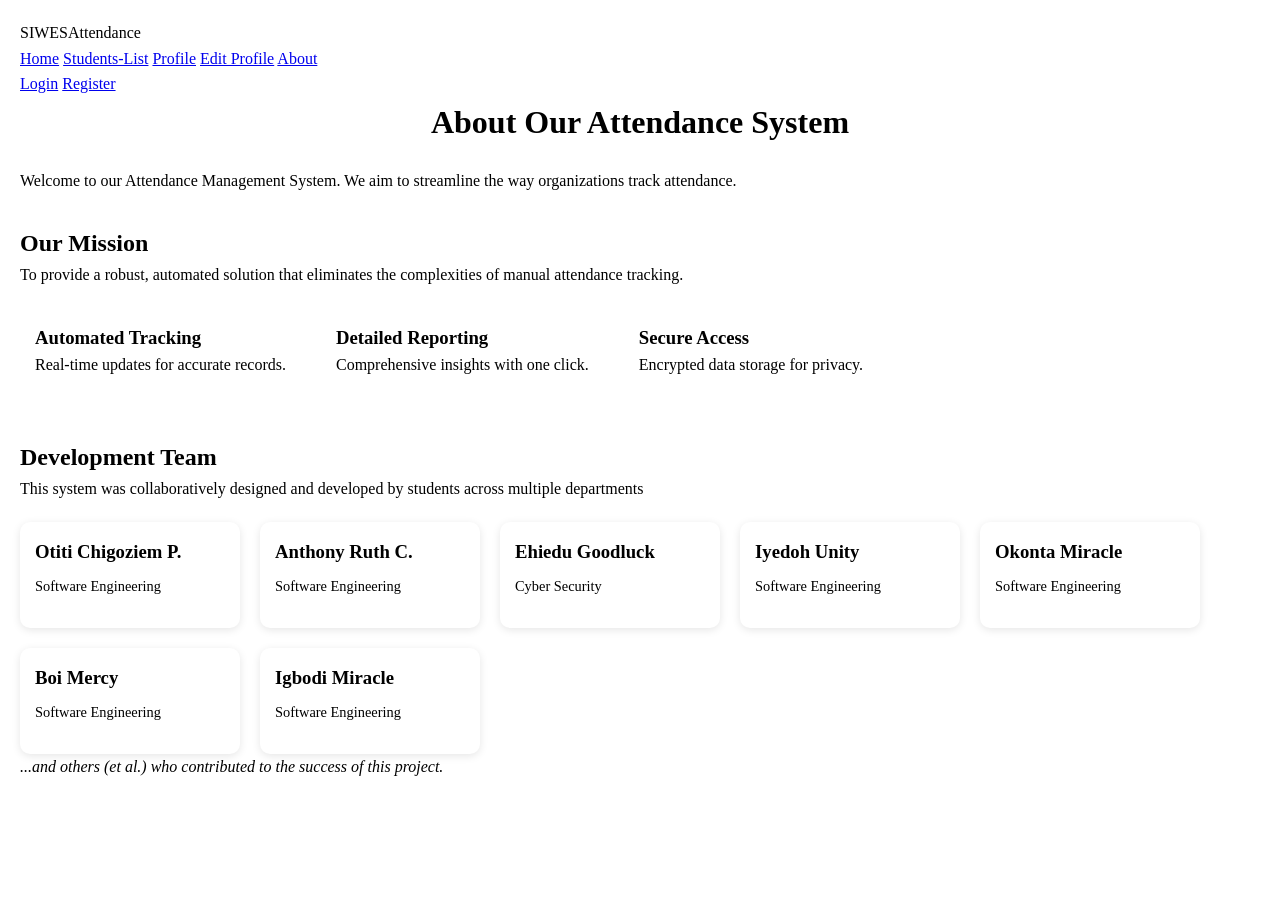
==== about.html @ 614910f0 "Added development team section with student names and implemented SEO meta tags on public pages" ====
<!DOCTYPE html>
<html lang="en">

<head>
    <meta charset="UTF-8">
    <meta name="viewport" content="width=device-width, initial-scale=1.0">
    <title>About Us | Attendance Management System</title>
    <!-- SEO Meta Tags -->
<meta name="description" content="Learn about the SIWES Attendance Management System, a student-built solution designed to simplify attendance tracking and management.">

<meta name="keywords" content="SIWES, Attendance System, Student Project, Attendance Management, Nigeria, Software Engineering">

<meta name="author" content="SIWES Student Development Team">

<meta name="robots" content="index, follow">

<!-- Open Graph (for social media sharing) -->
<meta property="og:title" content="About | SIWES Attendance Management System">
<meta property="og:description" content="A student-developed system designed to improve attendance tracking and reporting.">
<meta property="og:type" content="website">
<meta property="og:url" content="http://localhost:5500/about.html">
<meta property="og:image" content="/images/preview.png">
    <link rel="stylesheet" href="/css/about.css">
    <link rel="stylesheet" href="/css/navbar.css">
</head>

<body>

    <div class="container">
        <nav class="navbar">

            <div class="logo">
                SIWES<span>Attendance</span>
            </div>

            <div class="nav-links">
                <a href="index.html">Home</a>
                <a href="students_list.html">Students-List</a>
                <a href="profile.html">Profile</a>
                <a href="edit_profile.html">Edit Profile</a>
                <a href="about.html">About</a>
            </div>

            <div class="auth-buttons">
                <a href="login.html" class="login">Login</a>
                <a href="register.html" class="register">Register</a>
            </div>

        </nav>

        <h1>About Our Attendance System</h1>
        <p>Welcome to our Attendance Management System. We aim to streamline the way organizations track attendance.</p>

        <h2>Our Mission</h2>
        <p>To provide a robust, automated solution that eliminates the complexities of manual attendance tracking.</p>

        <div class="features">
            <div class="feature-card">
                <h3>Automated Tracking</h3>
                <p>Real-time updates for accurate records.</p>
            </div>
            <div class="feature-card">
                <h3>Detailed Reporting</h3>
                <p>Comprehensive insights with one click.</p>
            </div>
            <div class="feature-card">
                <h3>Secure Access</h3>
                <p>Encrypted data storage for privacy.</p>
            </div>
        </div>

        <!--  NEW TEAM SECTION -->
        <h2>Development Team</h2>
        <p>This system was collaboratively designed and developed by students across multiple departments</p>

        <div class="team">
            <div class="team-card">
                <h3>Otiti Chigoziem P.</h3>
                <p>Software Engineering</p>
            </div>

            <div class="team-card">
                <h3>Anthony Ruth C.</h3>
                <p>Software Engineering</p>
            </div>

            <div class="team-card">
                <h3>Ehiedu Goodluck</h3>
                <p>Cyber Security</p>
            </div>

            <div class="team-card">
                <h3>Iyedoh Unity</h3>
                <p>Software Engineering</p>
            </div>

            <div class="team-card">
                <h3>Okonta Miracle</h3>
                <p>Software Engineering</p>
            </div>

            <div class="team-card">
                <h3>Boi Mercy</h3>
                <p>Software Engineering</p>
            </div>

            <div class="team-card">
                <h3>Igbodi Miracle</h3>
                <p>Software Engineering</p>
            </div>
        </div>

        <p><em>...and others (et al.) who contributed to the success of this project.</em></p>

    </div>

</body>

</html>
---- css/about.css ----
@import url('/css/config.css');

* {
    margin: 0;
    padding: 0;
    box-sizing: border-box;
}

body {
    font-family: var(--primary-font), var(--secondary-font);
    line-height: 1.6;
    color: var(--secondary-color);
}

.container {
    width: 100%;
    padding: 1.25rem;
}

h1 {
    color: var(--primary-color);
    margin-bottom: 1.25rem;
    text-align: center;
}

h2 {
    color: var(--primary-color);
    margin-top: 1.875rem;
}

p {
    margin-bottom: 0.9375rem;
}

.features {
    display: flex;
    gap: 1.25rem;
    margin-top: 1.25rem;
    flex-wrap: wrap; /* ADDED TO ALLOW WRAPPING ON SMALLER SCREENS */
}

.feature-card {
    padding: 0.9375rem;
    border-left: 0.3125rem solid var(--primary-color);
}
.team {
    display: flex;
    flex-wrap: wrap;
    gap: 1.25rem;
    margin-top: 1.25rem;
}

.team-card {
    background: #fff;
    padding: 0.9375rem;
    border-radius: 0.625rem;
    width: 220px;
    box-shadow: 0 0.125rem 0.5rem rgba(0, 0, 0, 0.1);
    border-left: 0.3125rem solid var(--primary-color);
    transition: transform 0.2s ease, box-shadow 0.2s ease;
}

.team-card:hover {
    transform: translateY(-5px);
    box-shadow: 0 0.25rem 0.75rem rgba(0, 0, 0, 0.15);
}

.team-card h3 {
    margin-bottom: 0.5rem;
    color: var(--primary-color);
}

.team-card p {
    font-size: 0.9rem;
}
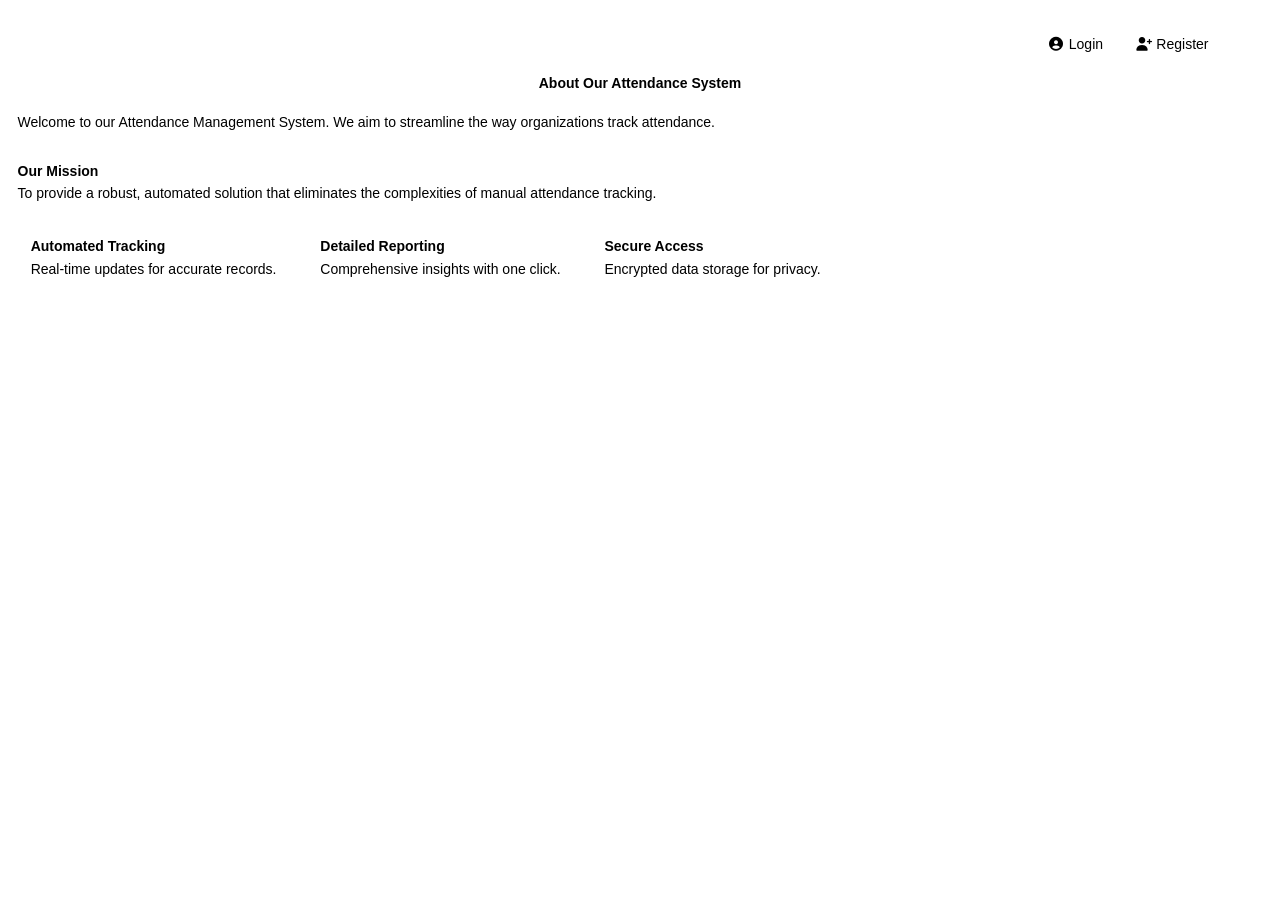
==== commit f5000dc7: "Sir, Arinze, Emmanuel, Miracle made a change in the:login.html, navbar.html, profile.html, students_" ====
--- a/about.html
+++ b/about.html
@@ -5,23 +5,9 @@
     <meta charset="UTF-8">
     <meta name="viewport" content="width=device-width, initial-scale=1.0">
     <title>About Us | Attendance Management System</title>
-    <!-- SEO Meta Tags -->
-<meta name="description" content="Learn about the SIWES Attendance Management System, a student-built solution designed to simplify attendance tracking and management.">
-
-<meta name="keywords" content="SIWES, Attendance System, Student Project, Attendance Management, Nigeria, Software Engineering">
-
-<meta name="author" content="SIWES Student Development Team">
-
-<meta name="robots" content="index, follow">
-
-<!-- Open Graph (for social media sharing) -->
-<meta property="og:title" content="About | SIWES Attendance Management System">
-<meta property="og:description" content="A student-developed system designed to improve attendance tracking and reporting.">
-<meta property="og:type" content="website">
-<meta property="og:url" content="http://localhost:5500/about.html">
-<meta property="og:image" content="/images/preview.png">
     <link rel="stylesheet" href="/css/about.css">
     <link rel="stylesheet" href="/css/navbar.css">
+    <link rel="stylesheet" href="/fontawesome/css/all.css">
 </head>
 
 <body>
@@ -42,12 +28,11 @@
             </div>
 
             <div class="auth-buttons">
-                <a href="login.html" class="login">Login</a>
-                <a href="register.html" class="register">Register</a>
+                <a href="login.html" class="login"><i class="fa fa-user-circle" aria-hidden="true"></i> Login</a>
+                <a href="register.html" class="register"><i class="fa fa-user-plus" aria-hidden="true"></i> Register</a>
             </div>
 
         </nav>
-
         <h1>About Our Attendance System</h1>
         <p>Welcome to our Attendance Management System. We aim to streamline the way organizations track attendance.</p>
 
@@ -68,50 +53,6 @@
                 <p>Encrypted data storage for privacy.</p>
             </div>
         </div>
-
-        <!--  NEW TEAM SECTION -->
-        <h2>Development Team</h2>
-        <p>This system was collaboratively designed and developed by students across multiple departments</p>
-
-        <div class="team">
-            <div class="team-card">
-                <h3>Otiti Chigoziem P.</h3>
-                <p>Software Engineering</p>
-            </div>
-
-            <div class="team-card">
-                <h3>Anthony Ruth C.</h3>
-                <p>Software Engineering</p>
-            </div>
-
-            <div class="team-card">
-                <h3>Ehiedu Goodluck</h3>
-                <p>Cyber Security</p>
-            </div>
-
-            <div class="team-card">
-                <h3>Iyedoh Unity</h3>
-                <p>Software Engineering</p>
-            </div>
-
-            <div class="team-card">
-                <h3>Okonta Miracle</h3>
-                <p>Software Engineering</p>
-            </div>
-
-            <div class="team-card">
-                <h3>Boi Mercy</h3>
-                <p>Software Engineering</p>
-            </div>
-
-            <div class="team-card">
-                <h3>Igbodi Miracle</h3>
-                <p>Software Engineering</p>
-            </div>
-        </div>
-
-        <p><em>...and others (et al.) who contributed to the success of this project.</em></p>
-
     </div>
 
 </body>
--- a/css/navbar.css
+++ b/css/navbar.css
@@ -0,0 +1,71 @@
+@import url("config.css");
+* {
+  margin: 0;
+  padding: 0;
+  box-sizing: border-box;
+  font-family: Arial, sans-serif;
+  font-size: 14px;
+}
+
+
+
+.navbar {
+  display: flex;
+  justify-content: space-between;
+  align-items: center;
+  padding: 15px 40px;
+  background-color: var(--primary-color);
+  color: white;
+  box-shadow: 2px 2px 2px var(--primary-color);
+}
+.logo img{
+ height: 50px;
+ width: auto;
+}
+.nav-links {
+  display: flex;
+  gap: 25px;
+}
+
+.nav-links a {
+  text-decoration: none;
+  color: white;
+  font-size: 15px;
+}
+
+
+
+.buttons {
+  display: flex;
+  gap: 10px;
+}
+
+.btn {
+  padding: 8px 14px;
+  border: none;
+  border-radius: 5px;
+  font-size: 14px;
+  cursor: pointer;
+}
+
+
+.login {
+  background-color: white;
+}
+
+
+
+.auth-buttons a {
+  padding: 8px 14px;
+  text-decoration: none;
+  border-radius: 5px;
+  font-size: 14px;
+  color: black;
+}
+
+
+
+.register {
+  background-color: white;
+}
+
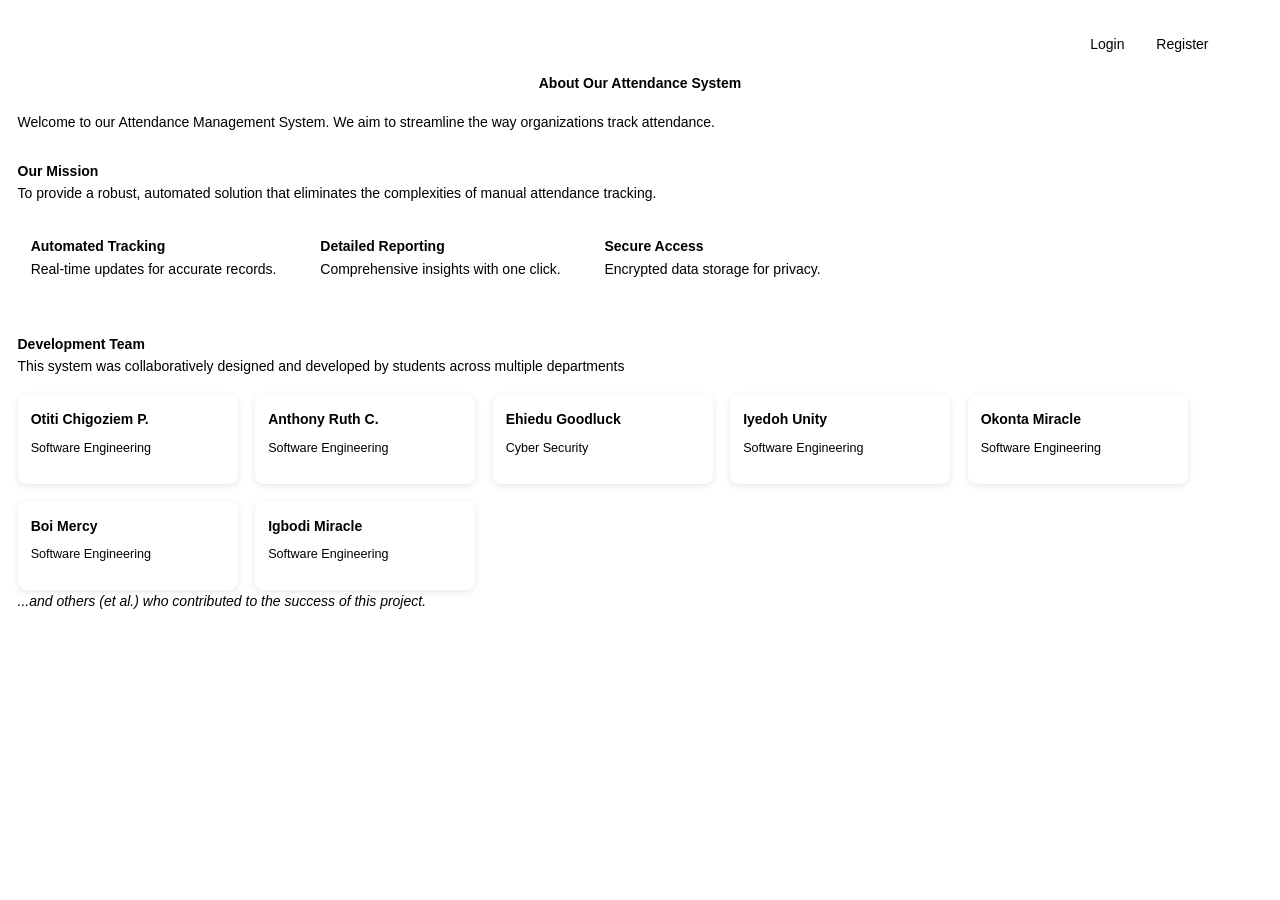
==== commit c2bc205d: "Merge pull request #23 from ChigoziemOtiti/add-team-section Add Development Team Section and SEO Met" ====
--- a/about.html
+++ b/about.html
@@ -5,9 +5,23 @@
     <meta charset="UTF-8">
     <meta name="viewport" content="width=device-width, initial-scale=1.0">
     <title>About Us | Attendance Management System</title>
+    <!-- SEO Meta Tags -->
+<meta name="description" content="Learn about the SIWES Attendance Management System, a student-built solution designed to simplify attendance tracking and management.">
+
+<meta name="keywords" content="SIWES, Attendance System, Student Project, Attendance Management, Nigeria, Software Engineering">
+
+<meta name="author" content="SIWES Student Development Team">
+
+<meta name="robots" content="index, follow">
+
+<!-- Open Graph (for social media sharing) -->
+<meta property="og:title" content="About | SIWES Attendance Management System">
+<meta property="og:description" content="A student-developed system designed to improve attendance tracking and reporting.">
+<meta property="og:type" content="website">
+<meta property="og:url" content="http://localhost:5500/about.html">
+<meta property="og:image" content="/images/preview.png">
     <link rel="stylesheet" href="/css/about.css">
     <link rel="stylesheet" href="/css/navbar.css">
-    <link rel="stylesheet" href="/fontawesome/css/all.css">
 </head>
 
 <body>
@@ -28,11 +42,12 @@
             </div>
 
             <div class="auth-buttons">
-                <a href="login.html" class="login"><i class="fa fa-user-circle" aria-hidden="true"></i> Login</a>
-                <a href="register.html" class="register"><i class="fa fa-user-plus" aria-hidden="true"></i> Register</a>
+                <a href="login.html" class="login">Login</a>
+                <a href="register.html" class="register">Register</a>
             </div>
 
         </nav>
+
         <h1>About Our Attendance System</h1>
         <p>Welcome to our Attendance Management System. We aim to streamline the way organizations track attendance.</p>
 
@@ -53,6 +68,50 @@
                 <p>Encrypted data storage for privacy.</p>
             </div>
         </div>
+
+        <!--  NEW TEAM SECTION -->
+        <h2>Development Team</h2>
+        <p>This system was collaboratively designed and developed by students across multiple departments</p>
+
+        <div class="team">
+            <div class="team-card">
+                <h3>Otiti Chigoziem P.</h3>
+                <p>Software Engineering</p>
+            </div>
+
+            <div class="team-card">
+                <h3>Anthony Ruth C.</h3>
+                <p>Software Engineering</p>
+            </div>
+
+            <div class="team-card">
+                <h3>Ehiedu Goodluck</h3>
+                <p>Cyber Security</p>
+            </div>
+
+            <div class="team-card">
+                <h3>Iyedoh Unity</h3>
+                <p>Software Engineering</p>
+            </div>
+
+            <div class="team-card">
+                <h3>Okonta Miracle</h3>
+                <p>Software Engineering</p>
+            </div>
+
+            <div class="team-card">
+                <h3>Boi Mercy</h3>
+                <p>Software Engineering</p>
+            </div>
+
+            <div class="team-card">
+                <h3>Igbodi Miracle</h3>
+                <p>Software Engineering</p>
+            </div>
+        </div>
+
+        <p><em>...and others (et al.) who contributed to the success of this project.</em></p>
+
     </div>
 
 </body>
